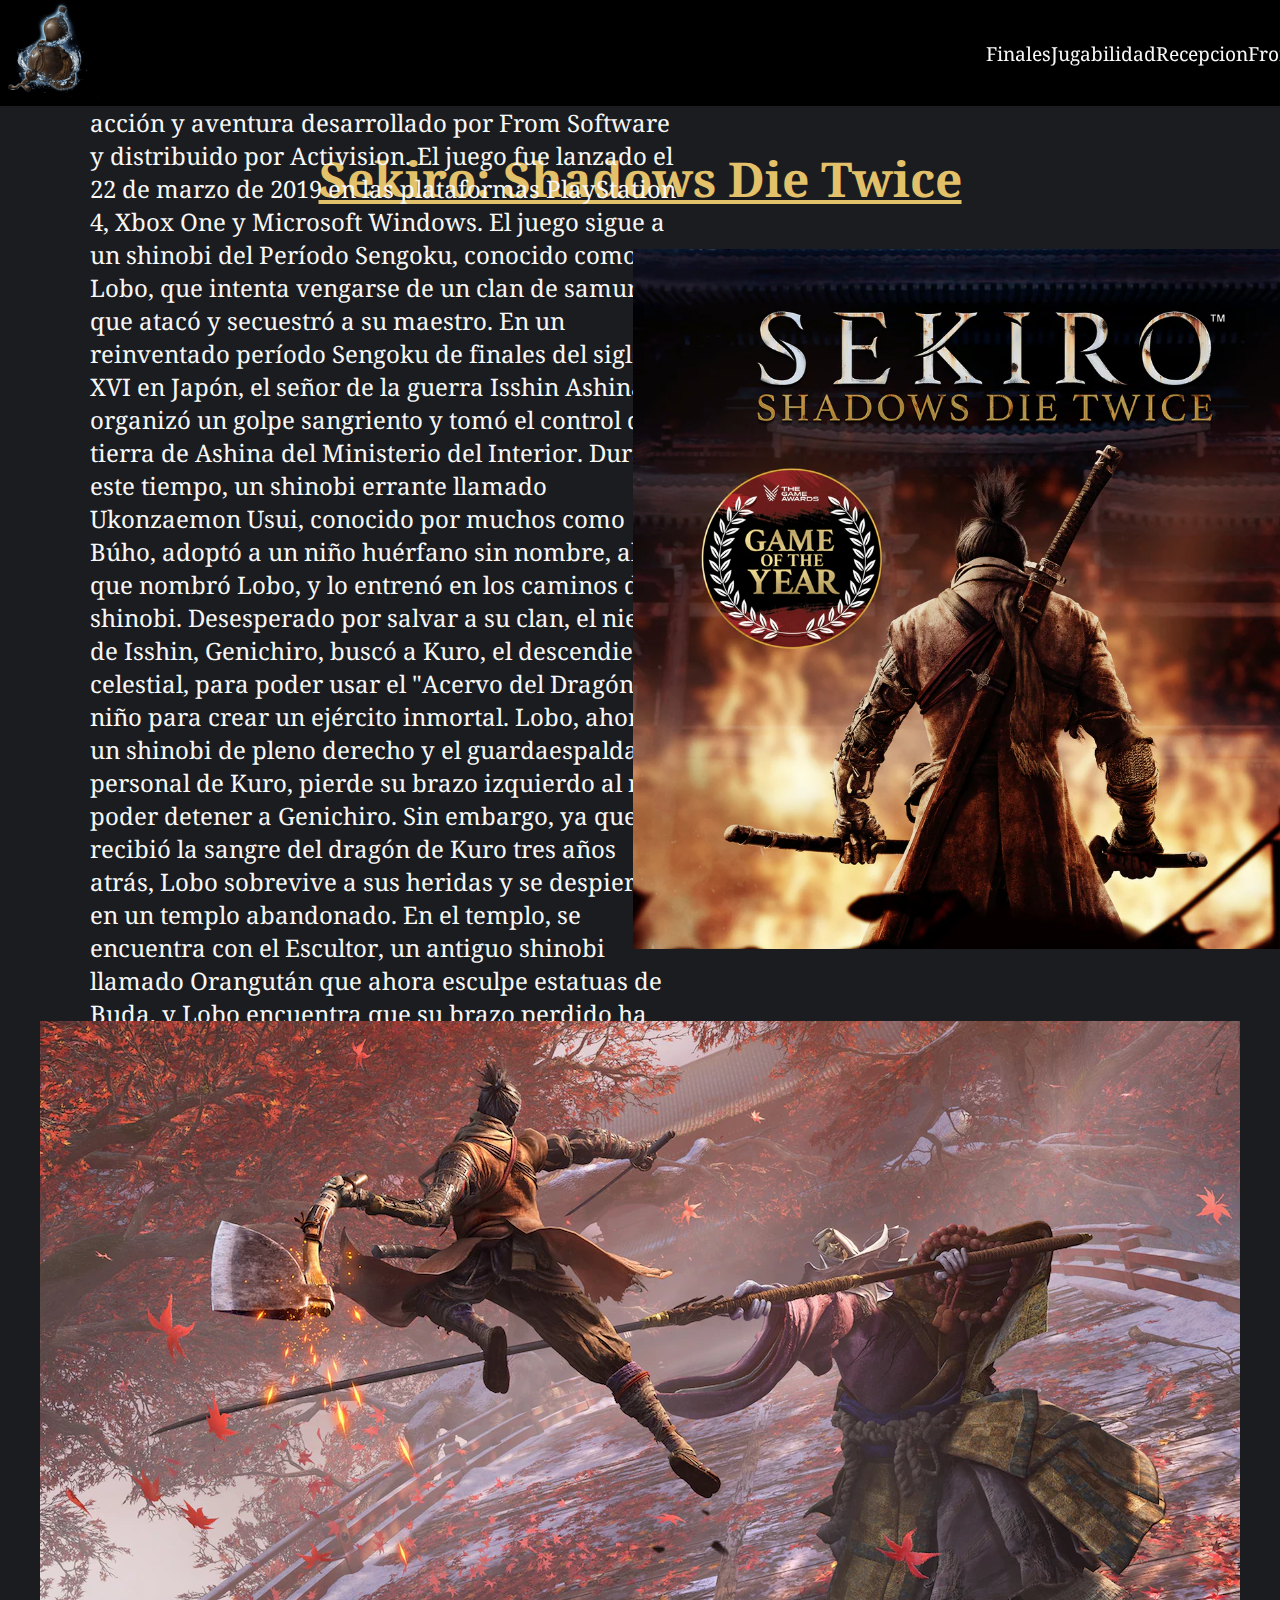
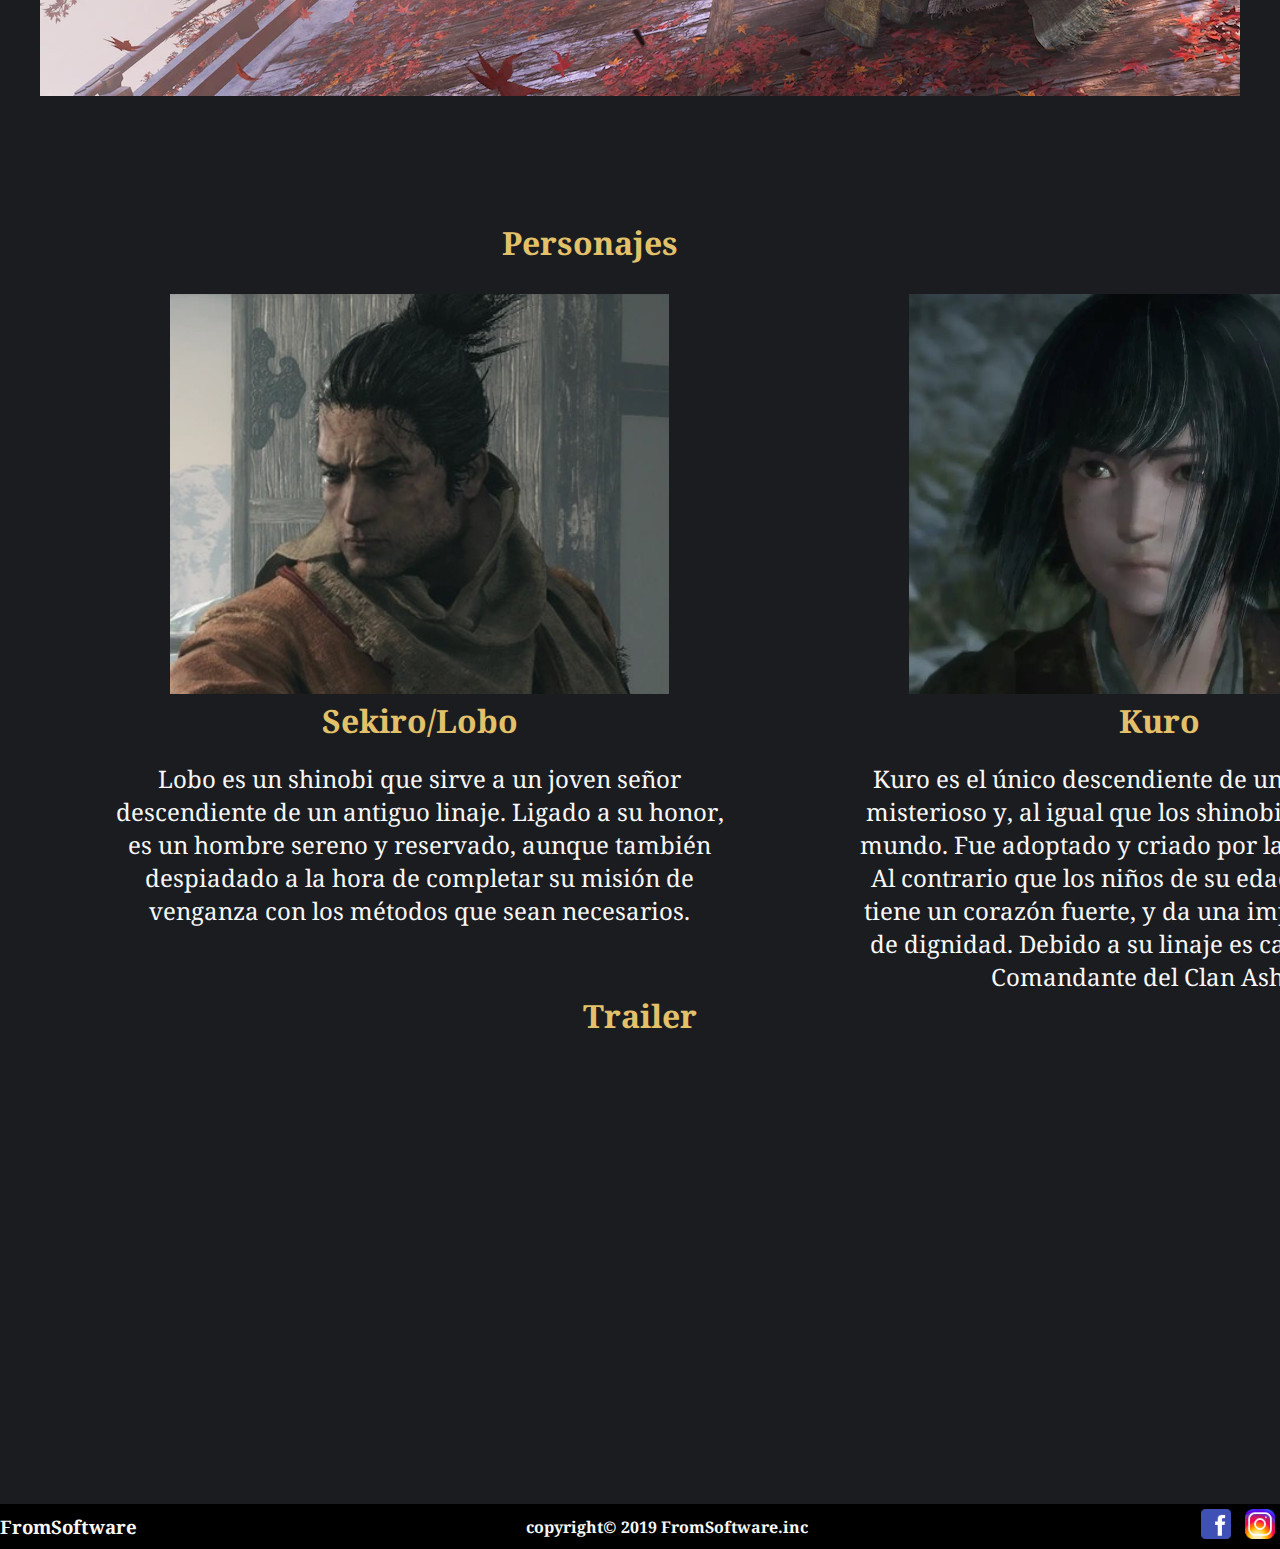
==== index.html @ 219a7577 "Preentrega2 ver1" ====
<!DOCTYPE html>
<html lang="en">
<head>
    <meta charset="UTF-8">
    <meta name="viewport" content="width=device-width, initial-scale=1.0">
    <title>GuiaSekiro</title>
    <link rel="stylesheet" href="./css/estilos.css">
</head>
<body>
    <header>
        <!--logo-->
        <a href="#"><img src="./medios/logo.png" alt="calabaza curativa de sekiro"></a>
        <!--menu-->
        <nav>
            <ul>
                <li><a href="./paginas/finales.html">Finales</a> </li>
                <li><a href="./paginas/jugabilidad.html">Jugabilidad</a> </li>
                <li><a href="./paginas/recepcion.html">Recepcion</a> </li>
                <li><a href="./paginas/fromsoftware.html">FromSoftware</a> </li>
            </ul>
        </nav>
    </header>

    <main>
        <!--Titulo-->
        <h1>Sekiro: Shadows Die Twice</h1>
        <!--introduccion-->
        <div class="grid">
            <div>
                <p class="gridTexto">
                    Sekiro: Shadows Die Twice es un videojuego de acción y aventura desarrollado por From Software y distribuido por Activision. El juego fue lanzado el 22 de marzo de 2019 en las plataformas PlayStation 4, Xbox One y Microsoft Windows. El juego sigue a un shinobi del Período Sengoku, conocido como Lobo, que intenta vengarse de un clan de samuráis que atacó y secuestró a su maestro.
                    En un reinventado período Sengoku de finales del siglo XVI en Japón, el señor de la guerra Isshin Ashina organizó un golpe sangriento y tomó el control de la tierra de Ashina del Ministerio del Interior. Durante este tiempo, un shinobi errante llamado Ukonzaemon Usui, conocido por muchos como Búho, adoptó a un niño huérfano sin nombre, al que nombró Lobo, y lo entrenó en los caminos del shinobi.     Desesperado por salvar a su clan, el nieto de Isshin, Genichiro, buscó a Kuro, el descendiente celestial, para poder usar el "Acervo del Dragón" del niño para crear un ejército inmortal. Lobo, ahora un shinobi de pleno derecho y el guardaespaldas personal de Kuro, pierde su brazo izquierdo al no poder detener a Genichiro. Sin embargo, ya que recibió la sangre del dragón de Kuro tres años atrás, Lobo sobrevive a sus heridas y se despierta en un templo abandonado. En el templo, se encuentra con el Escultor, un antiguo shinobi llamado Orangután que ahora esculpe estatuas de Buda, y Lobo encuentra que su brazo perdido ha sido reemplazado por la Prótesis Shinobi, un brazo artificial sofisticado que puede empuñar una gran variedad de artilugios y armas.
                </p>
            </div>
            <div>
                <img class="gridPortada" src="./medios/portada_sekiro.png" alt="portada de sekiro">
            </div>
            
        </div>
        <div class="imagen1">
        <img src="./medios/monja_sekiro.png" alt="sekiro luchando con la monja corrupta">
        </div>

        <!--personajes principales-->
        <div class="tituloPersonajes">
            <h2>Personajes</h2>
        </div>
        <div class="padrePersonajes">
            <div class="personajes">
                <img class="personajes" src="./medios/wolf.png" alt="wolf">
                <h2>Sekiro/Lobo</h2>
                <p>Lobo es un shinobi que sirve a un joven señor descendiente de un antiguo linaje. Ligado a su honor, es un hombre sereno y reservado, aunque también despiadado a la hora de completar su misión de venganza con los métodos que sean necesarios.</p>
                
            </div>
            <div class="personajes">
                <img class="personajes" src="./medios/kuro.jpg" alt="lord kuro descendiente celestial">
                <h2>Kuro</h2>  
                <p>Kuro es el único descendiente de un antiguo linaje misterioso y, al igual que los shinobi, está sólo en el mundo. Fue adoptado y criado por la familia Hirata. Al contrario que los niños de su edad, es tranquilo, tiene un corazón fuerte, y da una impresión natural de dignidad. Debido a su linaje es capturado por el Comandante del Clan Ashina.</p> 
            </div>
        </div>

        <!--trailer-->
        <div class="trailer">
            <h2>Trailer</h2>
            <iframe width="750" height="422" src="https://www.youtube.com/embed/C6RlgBw5KCs" title="YouTube video player" frameborder="0" allow="accelerometer; autoplay; clipboard-write; encrypted-media; gyroscope; picture-in-picture; web-share" allowfullscreen></iframe>
        </div>
    </main>

    <footer>
        <h3>FromSoftware</h3>
        <h4>copyright© 2019 FromSoftware.inc</h4>
        <div>
            <a href="https://www.facebook.com/SekiroTheGame"><img src="./medios/facebook_icon.png" alt="logo facebook"></a>
            <a href="https://www.instagram.com/sekirothegame/"><img src="./medios/instagram_icon.png" alt="logo instagram"></a>
        </div>
    </footer>
</body>
</html>
---- css/estilos.css ----
/* Fuente */
  @import url('https://fonts.googleapis.com/css2?family=Noto+Serif+Vithkuqi&display=swap');
/* font-family: 'Noto Serif Vithkuqi', serif; */

/* #F7F7F7
#e3c16a
#000000
#1A1C20 */

*{
    padding: 0px;
    margin: 0px;
}

body{
    font-family: 'Noto Serif Vithkuqi', serif;
}

html{
    background-color: #1A1C20;
}

/* header */

header{
    background-color: #000000;
    display: flex;
    flex-wrap: wrap;
    justify-content: space-between;
    align-items: center;
    position: sticky;
    top: 0;
}

nav{
    width: 23%;
}

header ul{
    list-style: none;
    display: flex;
    justify-content: space-around;
}

header a{
    font-size: larger;
    color: #F7F7F7;
    text-decoration: none;
}

header img{
    width: 100px;
}

/* main */

h1{
    margin-top: 40px;
    text-decoration: underline;
    color: #e3c16a;
    font-size: 3rem;
    text-align: center;
}


p{
    display: flex;
    color: #F7F7F7;
    font-size: 1.5rem;
}

h3{
    color: #F7F7F7;
}

h4{
    color: #F7F7F7;
}

div.grid{
    margin-top: 250px;
    margin-left: 90px;
    display: grid;

    grid-template-columns: 50% 50%;

    grid-template-rows: 280px 280px ;

    grid-template-areas: 
    "texto1   portada1"
    "texto1   portada1";

    justify-content: center;
    justify-items: center;
    align-items: center;

}

p.gridTexto{
    grid-area: texto1;
}
img.gridPortada{
    grid-area: portada1;
    height: 700px;
}
.imagen1{
    height: 800px;
    text-align: center;
}

.personajes{
    height: 400px;
    margin: 0px 60px;
}

.tituloPersonajes{
    text-align: center;
    margin-right: 100px;
}

h2{
    color: #e3c16a;
    font-size: 2rem;
    margin-bottom: 20px;
}


div.padrePersonajes{
    text-align: center;
    display: flex;
    justify-content: space-evenly;
    margin: 30px 50px;
    margin-bottom: 300px;
}

div.trailer{
    text-align: center;
    margin: 20px;
}

/* Finales*/

h2.finales1{
    margin: 20px 50px;
}

h2.finales2{
    margin: 20px 50px;
    text-align: right;
}

div.padreImagenesFinales{
    display: flex;
    justify-content: space-around;
    text-align: center;
    margin: 20px;
}
img.imagenes_finales{
    width: 250px;
}

p.finales{
    font-size: 1rem;
}

div.finales{
    text-align: justify;
    display: flex;
    margin: 20px 50px;
}

/* Jugabilidad */

.h2Jugabilidad{
    margin-left: 60px;
    margin-top: 60px;

}

.textoJugabilidad{
    margin-left: 60px;
    margin-right: 60px;
    margin-bottom: 40px;
    text-align: justify;
}

.padreImagenJugabilidad{
    text-align: center;
    margin: 60px;
}

.imagenJugabilidad{
    width: 800px;
}
/* Recepcion */

.padreImagenMetacritic{
    text-align: center;
}

.imagenMetacritic{
    margin: 60px;
}

.textoRecepcion{
    margin: 60px;
}

/* FromSoftware */
.padreImagenFromsoftware{
    text-align: center;
}
.imagenFromsoftware{
    margin: 30px;
}

.textoFromsoftware{
    margin: 30px 60px;
    text-align: justify;
}

.padreImagenJuegos{
    text-align: center;
}

.imagenJuegos{
    margin: 60px;
}

/* footer */

footer{
    background-color: #000000;
    display: flex;
    justify-content: space-between;
    align-items: center;
}

footer img{
    height: 40px;
}

/* mobile*/
@media only screen and (max-width: 500px){
    header{
        flex-direction: column;
    }
    header a{
        font-size: medium;
        margin: 3px;
    }
    header img{
        width: 55px;
    }
    
}
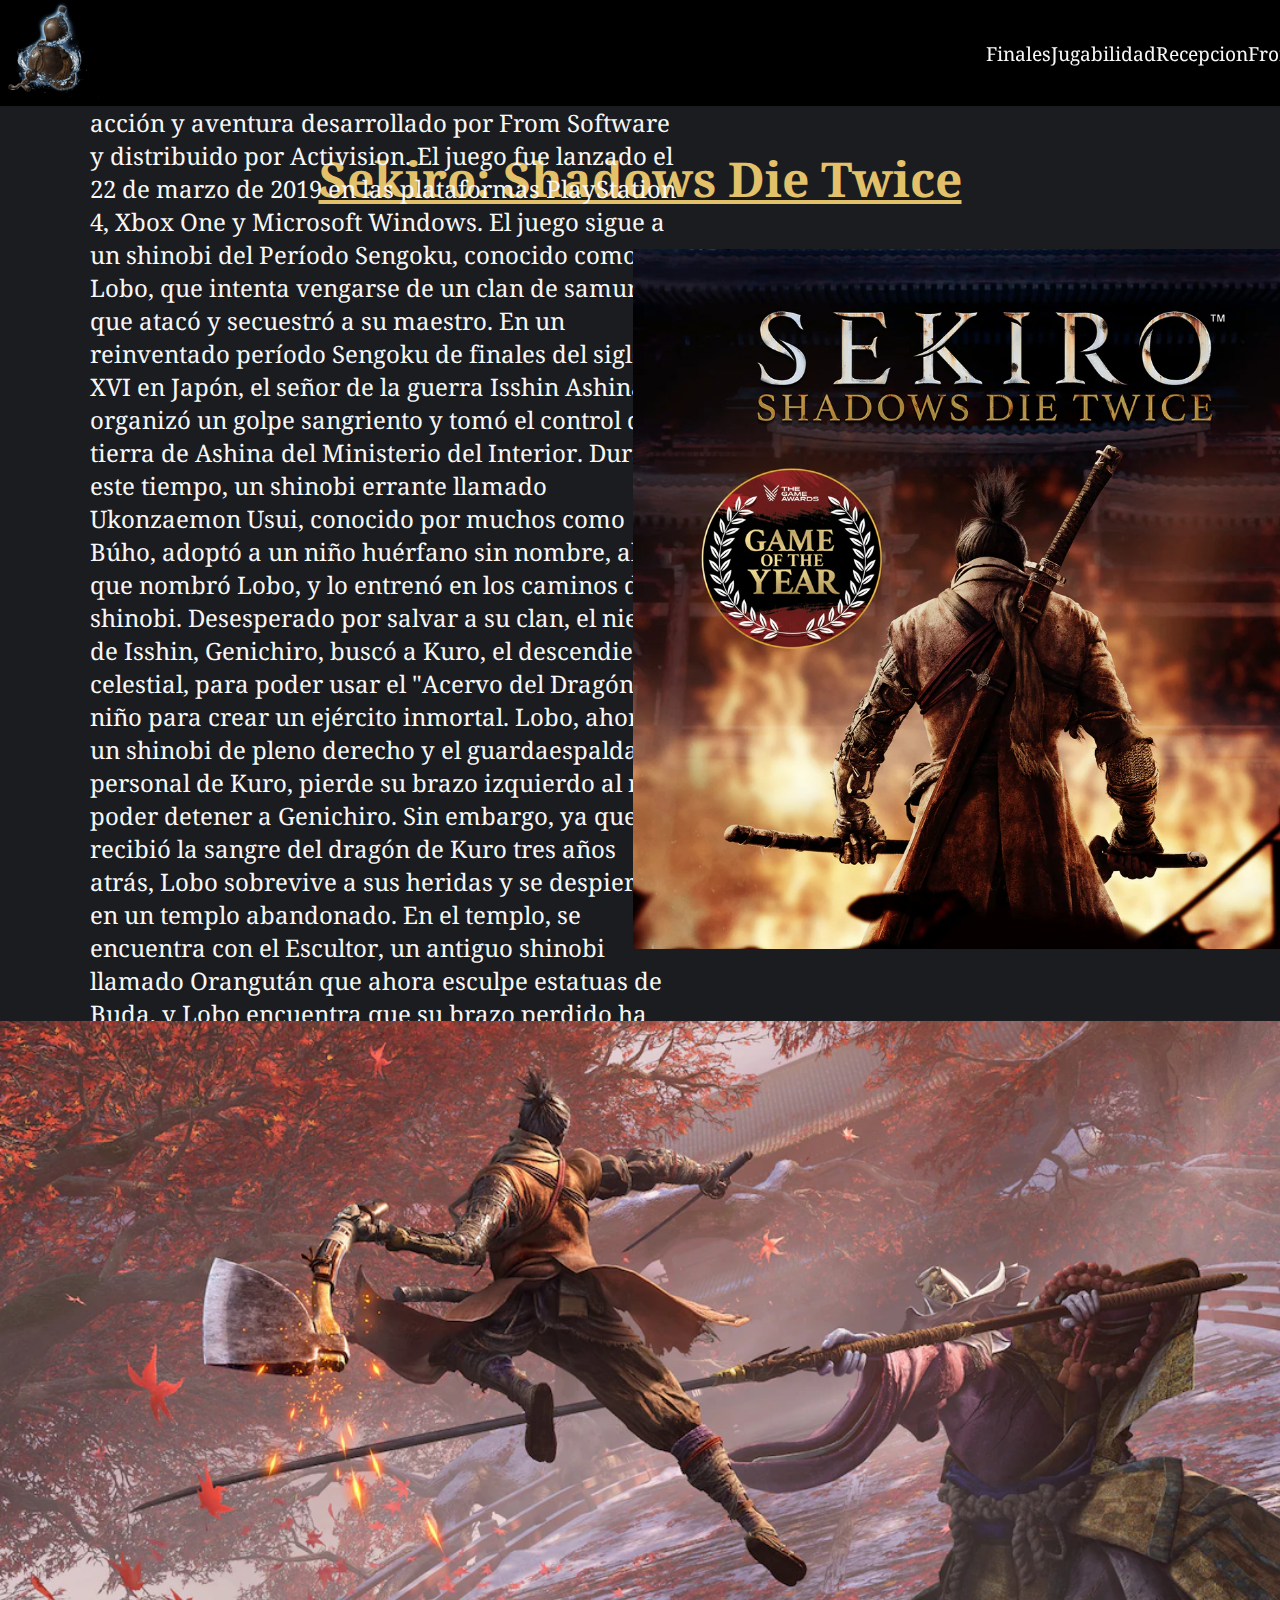
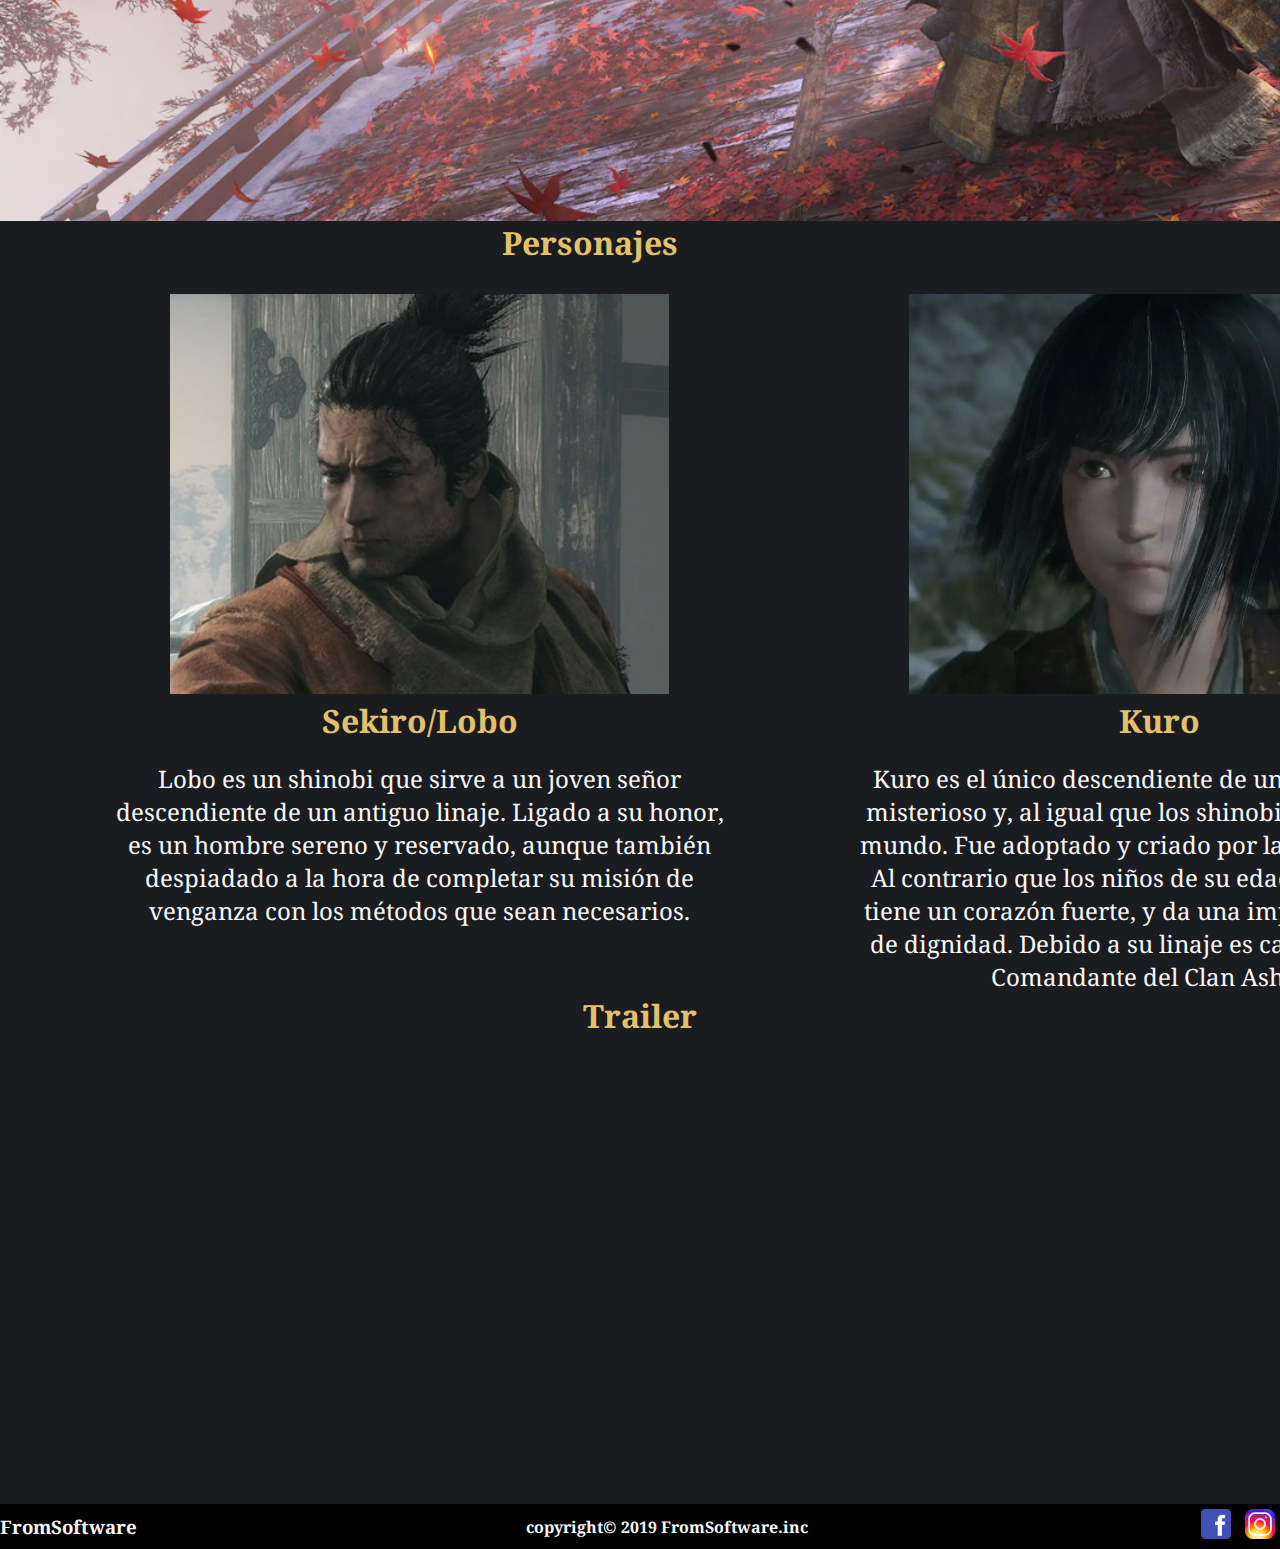
==== commit c5751513: "Preentrega2 ver2" ====
--- a/index.html
+++ b/index.html
@@ -38,7 +38,7 @@
             
         </div>
         <div class="imagen1">
-        <img src="./medios/monja_sekiro.png" alt="sekiro luchando con la monja corrupta">
+        <img class="imagen1" src="./medios/monja_sekiro.png" alt="sekiro luchando con la monja corrupta">
         </div>
 
         <!--personajes principales-->
@@ -62,7 +62,7 @@
         <!--trailer-->
         <div class="trailer">
             <h2>Trailer</h2>
-            <iframe width="750" height="422" src="https://www.youtube.com/embed/C6RlgBw5KCs" title="YouTube video player" frameborder="0" allow="accelerometer; autoplay; clipboard-write; encrypted-media; gyroscope; picture-in-picture; web-share" allowfullscreen></iframe>
+            <iframe class="trailerSize" width="750" height="422" src="https://www.youtube.com/embed/C6RlgBw5KCs" title="YouTube video player" frameborder="0" allow="accelerometer; autoplay; clipboard-write; encrypted-media; gyroscope; picture-in-picture; web-share" allowfullscreen></iframe>
         </div>
     </main>
 
--- a/css/estilos.css
+++ b/css/estilos.css
@@ -118,19 +118,18 @@
     margin-right: 100px;
 }
 
+div.padrePersonajes{
+    text-align: center;
+    display: flex;
+    justify-content: space-evenly;
+    margin: 30px 50px;
+    margin-bottom: 300px;
+}
+
 h2{
     color: #e3c16a;
     font-size: 2rem;
     margin-bottom: 20px;
-}
-
-
-div.padrePersonajes{
-    text-align: center;
-    display: flex;
-    justify-content: space-evenly;
-    margin: 30px 50px;
-    margin-bottom: 300px;
 }
 
 div.trailer{
@@ -244,6 +243,7 @@
 @media only screen and (max-width: 500px){
     header{
         flex-direction: column;
+        
     }
     header a{
         font-size: medium;
@@ -252,11 +252,59 @@
     header img{
         width: 55px;
     }
-    
-}
-
-
-
-
-
-
+    /*main*/
+    h1{
+        font-size: 2rem;
+    }
+    p{
+        font-size: medium;
+    }
+    div.grid{
+        margin: 0px;
+        grid-template-columns: 100%;
+
+        grid-template-rows: 600px;
+
+        grid-template-areas: 
+        "portada1"
+        "texto1";
+    }
+    img.gridPortada{
+        height: 400px
+    }
+    .imagen1{
+        height: 0px;
+    }
+    .tituloPersonajes{
+        margin-right: 0px;
+
+    }
+    div.padrePersonajes{
+        text-align: center;
+        display: block;
+        margin: 0px 0px;
+        margin-bottom: 600px;
+        margin-top: 0px;
+    }
+    .personajes{
+        margin-top: 100px;
+        margin-bottom: 200px;
+        height: 0px;
+    }
+
+    .trailerSize{
+        width: 375px;
+        height: 211px;
+    }
+    footer img{
+        height: 30px;
+    }
+    footer h3{
+        font-size: small;
+    }
+    footer h4{
+        font-size: smaller;
+    }
+
+
+}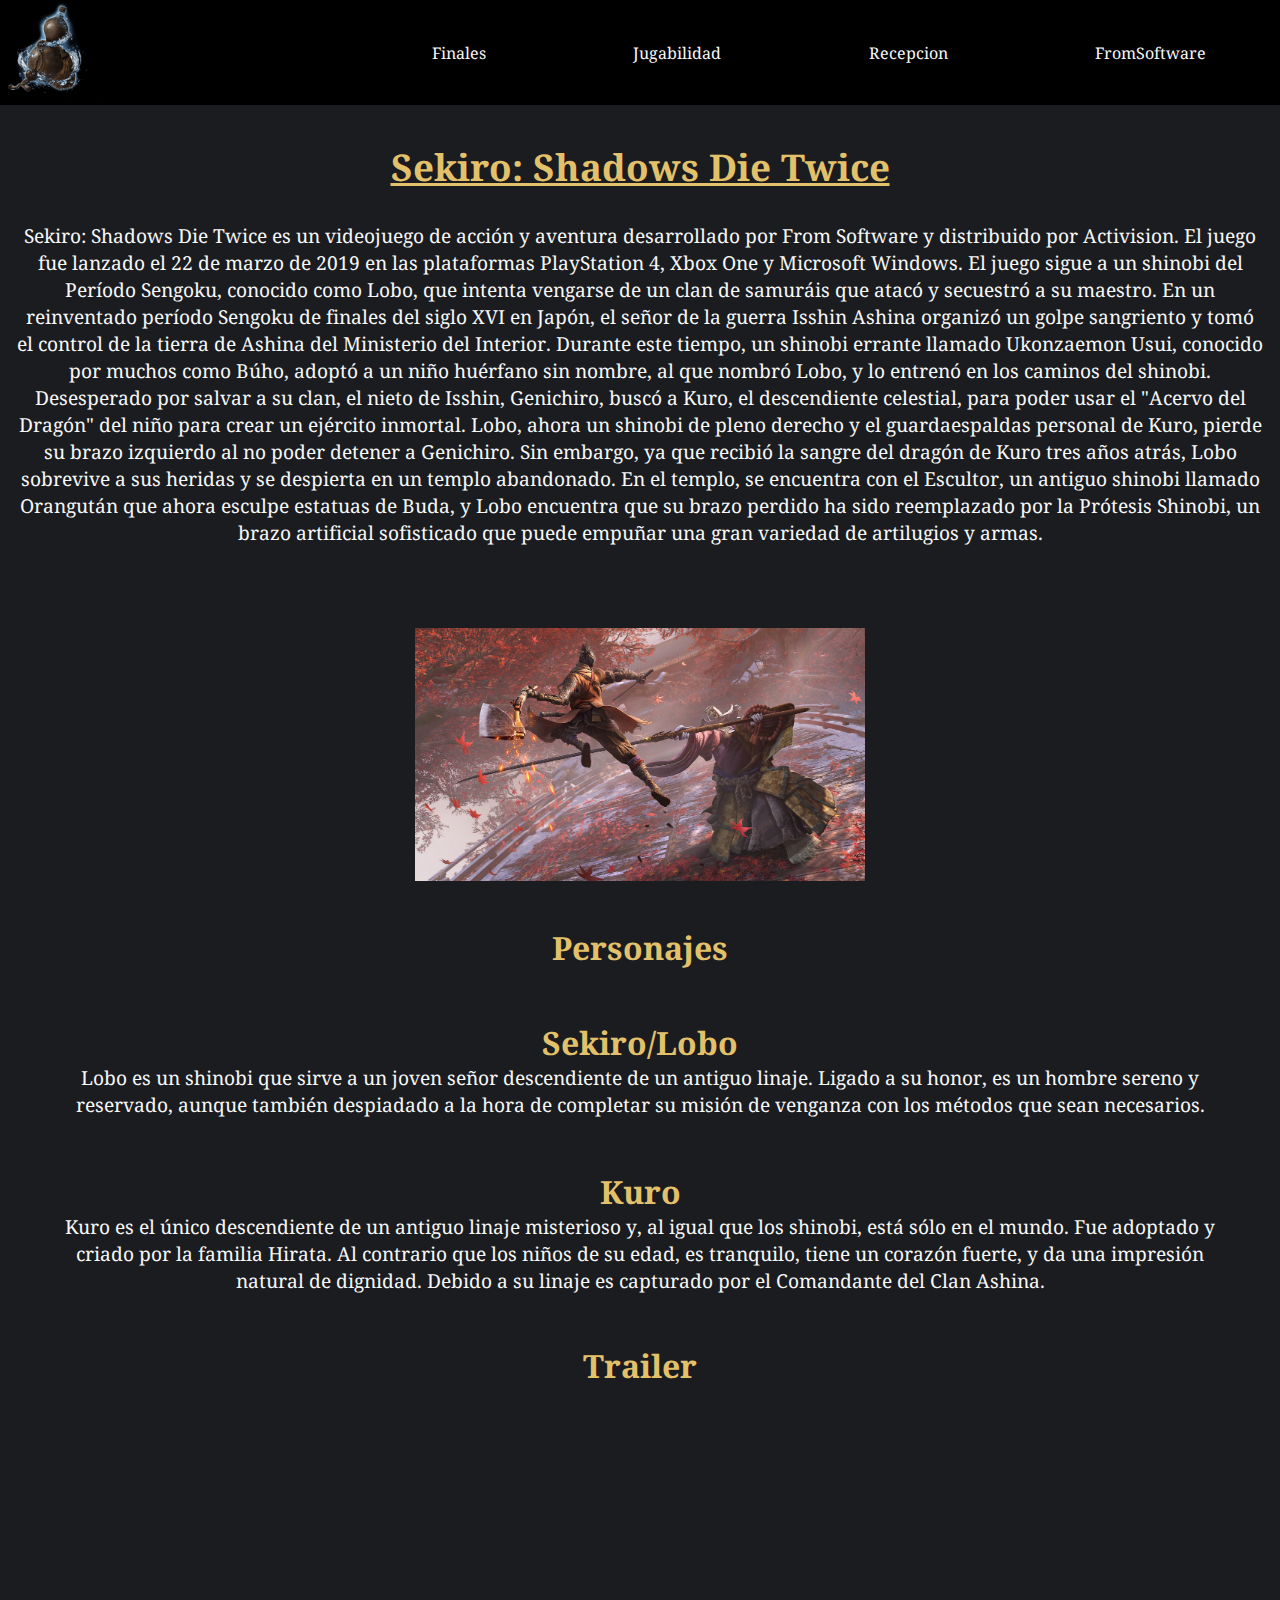
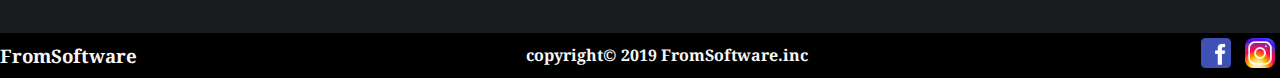
==== commit a7d5c6f3: "preentrega3 ver1" ====
--- a/index.html
+++ b/index.html
@@ -22,47 +22,49 @@
     </header>
 
     <main>
-        <!--Titulo-->
-        <h1>Sekiro: Shadows Die Twice</h1>
-        <!--introduccion-->
-        <div class="grid">
-            <div>
-                <p class="gridTexto">
+        <div class="contenedor">
+            <!--Titulo-->
+            <div class="titulo">
+                <h1>
+                Sekiro: Shadows Die Twice
+                </h1>
+            </div>
+            <!--introduccion-->
+            <div class="contenido">
+                <p>
                     Sekiro: Shadows Die Twice es un videojuego de acción y aventura desarrollado por From Software y distribuido por Activision. El juego fue lanzado el 22 de marzo de 2019 en las plataformas PlayStation 4, Xbox One y Microsoft Windows. El juego sigue a un shinobi del Período Sengoku, conocido como Lobo, que intenta vengarse de un clan de samuráis que atacó y secuestró a su maestro.
                     En un reinventado período Sengoku de finales del siglo XVI en Japón, el señor de la guerra Isshin Ashina organizó un golpe sangriento y tomó el control de la tierra de Ashina del Ministerio del Interior. Durante este tiempo, un shinobi errante llamado Ukonzaemon Usui, conocido por muchos como Búho, adoptó a un niño huérfano sin nombre, al que nombró Lobo, y lo entrenó en los caminos del shinobi.     Desesperado por salvar a su clan, el nieto de Isshin, Genichiro, buscó a Kuro, el descendiente celestial, para poder usar el "Acervo del Dragón" del niño para crear un ejército inmortal. Lobo, ahora un shinobi de pleno derecho y el guardaespaldas personal de Kuro, pierde su brazo izquierdo al no poder detener a Genichiro. Sin embargo, ya que recibió la sangre del dragón de Kuro tres años atrás, Lobo sobrevive a sus heridas y se despierta en un templo abandonado. En el templo, se encuentra con el Escultor, un antiguo shinobi llamado Orangután que ahora esculpe estatuas de Buda, y Lobo encuentra que su brazo perdido ha sido reemplazado por la Prótesis Shinobi, un brazo artificial sofisticado que puede empuñar una gran variedad de artilugios y armas.
                 </p>
             </div>
-            <div>
-                <img class="gridPortada" src="./medios/portada_sekiro.png" alt="portada de sekiro">
+            <div class="portada">
+                <img class="portada" src="./medios/portada_sekiro.png" alt="portada de sekiro">
             </div>
-            
-        </div>
-        <div class="imagen1">
-        <img class="imagen1" src="./medios/monja_sekiro.png" alt="sekiro luchando con la monja corrupta">
+            <div class="monja">
+                <img class="monja" src="./medios/monja_sekiro.png" alt="sekiro luchando con la monja corrupta">
+            </div>
         </div>
 
         <!--personajes principales-->
-        <div class="tituloPersonajes">
-            <h2>Personajes</h2>
-        </div>
-        <div class="padrePersonajes">
-            <div class="personajes">
+        <div class="contenedorPersonajes">
+            <div class="tituloPersonajes">
+                <h2>Personajes</h2>
+            </div>
+            <div class="lobo">
                 <img class="personajes" src="./medios/wolf.png" alt="wolf">
                 <h2>Sekiro/Lobo</h2>
                 <p>Lobo es un shinobi que sirve a un joven señor descendiente de un antiguo linaje. Ligado a su honor, es un hombre sereno y reservado, aunque también despiadado a la hora de completar su misión de venganza con los métodos que sean necesarios.</p>
-                
             </div>
-            <div class="personajes">
+            <div class="kuro">
                 <img class="personajes" src="./medios/kuro.jpg" alt="lord kuro descendiente celestial">
-                <h2>Kuro</h2>  
-                <p>Kuro es el único descendiente de un antiguo linaje misterioso y, al igual que los shinobi, está sólo en el mundo. Fue adoptado y criado por la familia Hirata. Al contrario que los niños de su edad, es tranquilo, tiene un corazón fuerte, y da una impresión natural de dignidad. Debido a su linaje es capturado por el Comandante del Clan Ashina.</p> 
+                <h2>Kuro</h2> 
+                <p>Kuro es el único descendiente de un antiguo linaje misterioso y, al igual que los shinobi, está sólo en el mundo. Fue adoptado y criado por la familia Hirata. Al contrario que los niños de su edad, es tranquilo, tiene un corazón fuerte, y da una impresión natural de dignidad. Debido a su linaje es capturado por el Comandante del Clan Ashina.</p>   
             </div>
         </div>
 
         <!--trailer-->
         <div class="trailer">
             <h2>Trailer</h2>
-            <iframe class="trailerSize" width="750" height="422" src="https://www.youtube.com/embed/C6RlgBw5KCs" title="YouTube video player" frameborder="0" allow="accelerometer; autoplay; clipboard-write; encrypted-media; gyroscope; picture-in-picture; web-share" allowfullscreen></iframe>
+            <iframe class="trailerSize" width="790" height="442" src="https://www.youtube.com/embed/C6RlgBw5KCs" title="YouTube video player" frameborder="0" allow="accelerometer; autoplay; clipboard-write; encrypted-media; gyroscope; picture-in-picture; web-share" allowfullscreen></iframe>
         </div>
     </main>
 
--- a/css/estilos.css
+++ b/css/estilos.css
@@ -10,6 +10,7 @@
 *{
     padding: 0px;
     margin: 0px;
+    
 }
 
 body{
@@ -33,7 +34,7 @@
 }
 
 nav{
-    width: 23%;
+    width: 30%;
 }
 
 header ul{
@@ -49,22 +50,21 @@
 }
 
 header img{
-    width: 100px;
+    width: 6.25rem;
 }
 
 /* main */
 
 h1{
-    margin-top: 40px;
     text-decoration: underline;
     color: #e3c16a;
-    font-size: 3rem;
-    text-align: center;
+    font-size: 5rem;
+    text-align: center;
+    margin-top: 1em;
 }
 
 
 p{
-    display: flex;
     color: #F7F7F7;
     font-size: 1.5rem;
 }
@@ -77,74 +77,104 @@
     color: #F7F7F7;
 }
 
-div.grid{
-    margin-top: 250px;
-    margin-left: 90px;
+.contenedor {
+    margin-right: 0px;
+    padding: 0px;
     display: grid;
-
-    grid-template-columns: 50% 50%;
-
-    grid-template-rows: 280px 280px ;
-
-    grid-template-areas: 
-    "texto1   portada1"
-    "texto1   portada1";
-
+    grid-gap: 1.875rem;
+    grid-template-columns: repeat(2, 1fr);
+    grid-template-rows: repeat(4, auto);
+    place-items: center;
     justify-content: center;
-    justify-items: center;
-    align-items: center;
-
-}
-
-p.gridTexto{
-    grid-area: texto1;
-}
-img.gridPortada{
-    grid-area: portada1;
-    height: 700px;
-}
-.imagen1{
-    height: 800px;
-    text-align: center;
-}
-
-.personajes{
-    height: 400px;
-    margin: 0px 60px;
-}
-
-.tituloPersonajes{
-    text-align: center;
-    margin-right: 100px;
-}
-
-div.padrePersonajes{
-    text-align: center;
+}
+
+.contenedor .titulo{
+    grid-column-start: 1;
+    grid-column-end: 3;
+}
+
+.contenedor .contenido{
+    grid-column: span 1;
     display: flex;
-    justify-content: space-evenly;
-    margin: 30px 50px;
-    margin-bottom: 300px;
+    margin-left: 12.5rem;
+}
+
+.contenedor .portada{
+    grid-column-start: 2;
+    grid-column-end: 3;
+}
+
+img.portada{
+    width: 46.875rem;
+}
+
+.contenedor .monja{
+    grid-column-start: 1;
+    grid-column-end: 3;
+}
+
+img.monja{
+    width: 93.75rem;
+}
+
+.contenedorPersonajes{
+    margin: 1.875rem;
+    padding: 1.875rem;
+    display: grid;
+    grid-gap: 5.625rem;
+    grid-template-columns: repeat(2, 1fr);
+    grid-template-rows: repeat(3, auto);
+    place-items: center;
+    justify-content: center;
+    
+}
+
+.contenedorPersonajes .tituloPersonajes{
+    grid-column-start: 1;
+    grid-column-end: 3;
+    justify-content: center;
+    place-items: center;
+}
+
+.contenedorPersonajes .lobo{
+    grid-column-start: 1;
+    grid-column-end: 2;
+    justify-content: center;
+    place-items: center;
+    text-align: center;
+}
+
+.contenedorPersonajes .kuro{
+    grid-column-start: 2;
+    grid-column-end: 3;
+    justify-content: center;
+    place-items: center;
+    text-align: center;
+}
+
+img.personajes{
+    height: 35rem;
 }
 
 h2{
     color: #e3c16a;
-    font-size: 2rem;
-    margin-bottom: 20px;
+    font-size: 3.25rem;
+    margin-bottom: 1.25rem;
 }
 
 div.trailer{
     text-align: center;
-    margin: 20px;
+    margin: 1.25rem;
 }
 
 /* Finales*/
 
 h2.finales1{
-    margin: 20px 50px;
+    margin: 1.25rem 3.125rem;
 }
 
 h2.finales2{
-    margin: 20px 50px;
+    margin: 1.25rem 3.125rem;
     text-align: right;
 }
 
@@ -152,10 +182,10 @@
     display: flex;
     justify-content: space-around;
     text-align: center;
-    margin: 20px;
+    margin: 1.25rem;
 }
 img.imagenes_finales{
-    width: 250px;
+    width: 15.625rem;
 }
 
 p.finales{
@@ -165,31 +195,31 @@
 div.finales{
     text-align: justify;
     display: flex;
-    margin: 20px 50px;
+    margin: 1.25rem 3.125rem;
 }
 
 /* Jugabilidad */
 
 .h2Jugabilidad{
-    margin-left: 60px;
-    margin-top: 60px;
+    margin-left: 3.75rem;
+    margin-top: 3.75rem;
 
 }
 
 .textoJugabilidad{
-    margin-left: 60px;
-    margin-right: 60px;
-    margin-bottom: 40px;
+    margin-left: 3.75rem;
+    margin-right: 3.75rem;
+    margin-bottom: 2.5rem;
     text-align: justify;
 }
 
 .padreImagenJugabilidad{
     text-align: center;
-    margin: 60px;
+    margin: 3.75rem;
 }
 
 .imagenJugabilidad{
-    width: 800px;
+    width: 50rem;
 }
 /* Recepcion */
 
@@ -198,11 +228,13 @@
 }
 
 .imagenMetacritic{
-    margin: 60px;
+    margin-top: 2rem;
+    margin-bottom: 2rem;
+    width: 80rem;
 }
 
 .textoRecepcion{
-    margin: 60px;
+    margin: 0rem;
 }
 
 /* FromSoftware */
@@ -210,11 +242,11 @@
     text-align: center;
 }
 .imagenFromsoftware{
-    margin: 30px;
+    margin: 1.875rem;
 }
 
 .textoFromsoftware{
-    margin: 30px 60px;
+    margin: 1.875rem 3.75rem;
     text-align: justify;
 }
 
@@ -223,7 +255,7 @@
 }
 
 .imagenJuegos{
-    margin: 60px;
+    margin: 3.75rem;
 }
 
 /* footer */
@@ -236,21 +268,28 @@
 }
 
 footer img{
-    height: 40px;
+    height: 2.5rem;
 }
 
 /* mobile*/
-@media only screen and (max-width: 500px){
+@media screen and (max-width: 500px){
     header{
         flex-direction: column;
         
     }
+    .aparte a{
+        font-size: 12px;
+    }
     header a{
         font-size: medium;
-        margin: 3px;
+        margin: 0.1875rem;
+    }
+
+    .aparte img{
+        width: 2.8125rem;
     }
     header img{
-        width: 55px;
+        width: 3.4375rem;
     }
     /*main*/
     h1{
@@ -259,52 +298,448 @@
     p{
         font-size: medium;
     }
-    div.grid{
-        margin: 0px;
-        grid-template-columns: 100%;
-
-        grid-template-rows: 600px;
-
-        grid-template-areas: 
-        "portada1"
-        "texto1";
-    }
-    img.gridPortada{
-        height: 400px
-    }
-    .imagen1{
-        height: 0px;
-    }
-    .tituloPersonajes{
+
+    .contenedor {
         margin-right: 0px;
-
-    }
-    div.padrePersonajes{
-        text-align: center;
-        display: block;
-        margin: 0px 0px;
-        margin-bottom: 600px;
-        margin-top: 0px;
-    }
-    .personajes{
-        margin-top: 100px;
-        margin-bottom: 200px;
-        height: 0px;
+        padding: 0px;
+        display: grid;
+        grid-gap: 1.875rem;
+        grid-template-columns: repeat(2, 1fr);
+        grid-template-rows: repeat(2, auto);
+        grid-template-areas: "titulo titulo"
+                             "contenido contenido";
+        place-items: center;
+        justify-content: center;
+    }
+    
+    .contenedor .titulo{
+        grid-column-start: 1;
+        grid-column-end: 3;
+        grid-area: titulo;
+    }
+    
+    .contenedor .contenido{
+        grid-column-start: 1;
+        grid-column-end: 3;
+        grid-area: contenido;
+        display: flex;
+        margin-left: 1rem;
+        margin-right: 1rem;
+        text-align: center;
+    }
+    
+    .contenedor .portada{
+        grid-column-start: 0;
+        grid-column-end: 0;
+    }
+    
+    img.portada{
+        width: 0px;
+    }
+    
+    .contenedor .monja{
+        grid-column-start: 1;
+        grid-column-end: 3;
+    }
+    
+    img.monja{
+        width: 18.75rem;
+    }
+    .contenedorPersonajes{
+        margin: 0.625rem;
+        padding: 1.875rem;
+        display: grid;
+        grid-gap: 1.875rem;
+        grid-template-columns: repeat(2, 1fr);
+        grid-template-rows: repeat(3, auto);
+        place-items: center;
+        justify-content: center;
+        
+    }
+    
+    .contenedorPersonajes .tituloPersonajes{
+        grid-column-start: 1;
+        grid-column-end: 3;
+        justify-content: center;
+        place-items: center;
+    }
+    
+    .contenedorPersonajes .lobo{
+        grid-column-start: 1;
+        grid-column-end: 3;
+        justify-content: center;
+        place-items: center;
+        text-align: center;
+    }
+    
+    .contenedorPersonajes .kuro{
+        grid-column-start: 1;
+        grid-column-end: 3;
+        justify-content: center;
+        place-items: center;
+        text-align: center;
+    }
+    
+    img.personajes{
+        height: 0rem;
+    }
+
+    h2{
+        color: #e3c16a;
+        font-size: 1.6rem;
+        margin-bottom: 0rem;
     }
 
     .trailerSize{
-        width: 375px;
-        height: 211px;
-    }
+        width: 16.25rem;
+        height: 8.75rem;
+    }
+
+    /* Finales*/
+    h1.aparte{
+        font-size: 1.8rem;
+    }
+
+    p.aparte{
+        font-size: 0.8rem;
+    }
+
+    h2.finales1{
+        margin: 0.9375rem 2.0625rem;
+        text-align: center;
+        font-size: 1.2rem;
+    }
+
+    h2.finales2{
+        margin: 0.9375rem 2.0625rem;
+        text-align: center;
+        font-size: 1.2rem;
+    }
+
+    div.padreImagenesFinales{
+        display: flex;
+        justify-content: space-around;
+        text-align: center;
+        margin: 0.9375rem;
+    }
+    img.imagenes_finales{
+        width: 5rem;
+    }
+
+    p.finales{
+        font-size: 0.625rem;
+    }
+
+    div.finales{
+        text-align: justify;
+        display: flex;
+        margin: 0.5625rem 1.4375rem;
+    }
+    /* Jugabilidad */
+
+    .h2Jugabilidad{
+        margin-left: 0rem;
+        margin-top: 1rem;
+        margin-bottom: 2rem;
+        text-align: center;
+        font-size: 1.2rem;
+    }
+    
+    .textoJugabilidad{
+        margin-left: 2rem;
+        margin-right: 2rem;
+        margin-bottom: 2.5rem;
+        text-align: justify;
+    }
+    
+    .padreImagenJugabilidad{
+        text-align: center;
+        margin: 0rem;
+    }
+    
+    .imagenJugabilidad{
+        width: 19rem;
+    }
+
+    /* Recepcion */
+
+    .padreImagenMetacritic{
+        text-align: center;
+    }
+
+    .imagenMetacritic{
+        margin-top: 2rem;
+        margin-bottom: 2rem;
+        width: 17rem;
+    }
+
+    .textoRecepcion{
+        margin: 0rem;
+    }
+
+    /* FromSoftware */
+     
+    .padreImagenFromsoftware{
+        text-align: center;
+    }
+    .imagenFromsoftware{
+        margin-left: 0px;
+        margin-right: 0px;
+        margin-bottom: 0px;
+        margin-top: 1.875rem;
+        width: 17rem;
+    }
+
+    .textoFromsoftware{
+        margin-left: 1.3rem;
+        margin-right: 1.3rem;
+        text-align: justify;
+    }
+
+    .padreImagenJuegos{
+        text-align: center;
+    }
+
+    .imagenJuegos{
+        margin-left: 0px;
+        margin-right: 0px;
+        margin-top: 1rem;
+        margin-bottom: 1rem;
+        width: 17rem;
+    }
+
+    /* footer */
     footer img{
-        height: 30px;
+        height: 1.125rem;
     }
     footer h3{
-        font-size: small;
+        font-size: x-small;
     }
     footer h4{
-        font-size: smaller;
-    }
-
-
+        font-size: xx-small;
+    }
+}
+
+@media screen and (min-width: 500px) and (max-width: 1550px){
+    header a{
+        font-size: 1rem;
+    }
+
+    .aparte img{
+        width: 80px;
+    }
+
+    nav{
+        width: 72%;
+    }
+    h1{
+        font-size: 2.3rem;
+    }
+    p{
+        font-size: 1.2rem;
+    }
+    .contenedor {
+        margin-right: 0px;
+        padding: 0px;
+        display: grid;
+        grid-gap: 1.875rem;
+        grid-template-columns: repeat(2, 1fr);
+        grid-template-rows: repeat(2, auto);
+        grid-template-areas: "titulo titulo"
+                             "contenido contenido";
+        place-items: center;
+        justify-content: center;
+    }
+    
+    .contenedor .titulo{
+        grid-column-start: 1;
+        grid-column-end: 3;
+        grid-area: titulo;
+    }
+    
+    .contenedor .contenido{
+        grid-column-start: 1;
+        grid-column-end: 3;
+        grid-area: contenido;
+        display: flex;
+        margin-left: 1rem;
+        margin-right: 1rem;
+        text-align: center;
+    }
+    
+    .contenedor .portada{
+        grid-column-start: 0;
+        grid-column-end: 0;
+    }
+    
+    img.portada{
+        width: 0px;
+    }
+    
+    .contenedor .monja{
+        grid-column-start: 1;
+        grid-column-end: 3;
+    }
+    
+    img.monja{
+        width: 28.125rem;
+    }
+    .contenedorPersonajes{
+        margin: 0.625rem;
+        padding: 1.875rem;
+        display: grid;
+        grid-gap: 1.875rem;
+        grid-template-columns: repeat(2, 1fr);
+        grid-template-rows: repeat(3, auto);
+        place-items: center;
+        justify-content: center;
+        
+    }
+    
+    .contenedorPersonajes .tituloPersonajes{
+        grid-column-start: 1;
+        grid-column-end: 3;
+        justify-content: center;
+        place-items: center;
+    }
+    
+    .contenedorPersonajes .lobo{
+        grid-column-start: 1;
+        grid-column-end: 3;
+        justify-content: center;
+        place-items: center;
+        text-align: center;
+    }
+    
+    .contenedorPersonajes .kuro{
+        grid-column-start: 1;
+        grid-column-end: 3;
+        justify-content: center;
+        place-items: center;
+        text-align: center;
+    }
+    
+    img.personajes{
+        height: 0rem;
+    }
+    
+    h2{
+        color: #e3c16a;
+        font-size: 2rem;
+        margin-bottom: 0rem;
+    }
+    .trailerSize{
+        width: 24.6875rem;
+        height: 13.8125rem;
+    }
+
+    /* Finales*/
+    h1.aparte{
+        font-size: 2.3rem;
+    }
+
+    p.aparte{
+        font-size: 1rem;
+    }
+
+    h2.finales1{
+        margin: 1.25rem 3.125rem;
+        text-align: center;
+        font-size: 1.7rem;
+    }
+
+    h2.finales2{
+        margin: 1.25rem 3.125rem;
+        text-align: center;
+        font-size: 1.7rem;
+    }
+
+    div.padreImagenesFinales{
+        display: flex;
+        justify-content: space-around;
+        text-align: center;
+        margin: 1.25rem;
+    }
+    img.imagenes_finales{
+        width: 7.5rem;
+    }
+
+    p.finales{
+        font-size: 0.625rem;
+    }
+
+    div.finales{
+        text-align: justify;
+        display: flex;
+        margin: 0.9375rem 2.1875rem;
+    }
+
+    /* Jugabilidad */
+
+    .h2Jugabilidad{
+        margin-left: 0rem;
+        margin-top: 1rem;
+        margin-bottom: 2rem;
+        text-align: center;
+        font-size: 2rem;
+    }
+
+    .textoJugabilidad{
+        margin-left: 4rem;
+        margin-right: 4rem;
+        margin-bottom: 2.5rem;
+        text-align: justify;
+    }
+
+    .padreImagenJugabilidad{
+        text-align: center;
+        margin: 0rem;
+    }
+
+    .imagenJugabilidad{
+        width: 29rem;
+    }
+        /* Recepcion */
+
+    .padreImagenMetacritic{
+        text-align: center;
+    }
+
+    .imagenMetacritic{
+        margin-top: 2rem;
+        margin-bottom: 2rem;
+        width: 30rem;
+    }
+
+    .textoRecepcion{
+        margin: 0rem;
+    }
+
+    /* FromSoftware */
+    .padreImagenFromsoftware{
+        text-align: center;
+    }
+    .imagenFromsoftware{
+        margin-left: 0px;
+        margin-right: 0px;
+        margin-top: 1.875rem;
+        width: 30rem;
+    }
+
+    .textoFromsoftware{
+        margin-left: 1.3rem;
+        margin-right: 1.3rem;
+        text-align: justify;
+    }
+
+    .padreImagenJuegos{
+        text-align: center;
+    }
+
+    .imagenJuegos{
+        margin-left: 0px;
+        margin-right: 0px;
+        margin-top: 1.875rem;
+        width: 30rem;
+    }
 }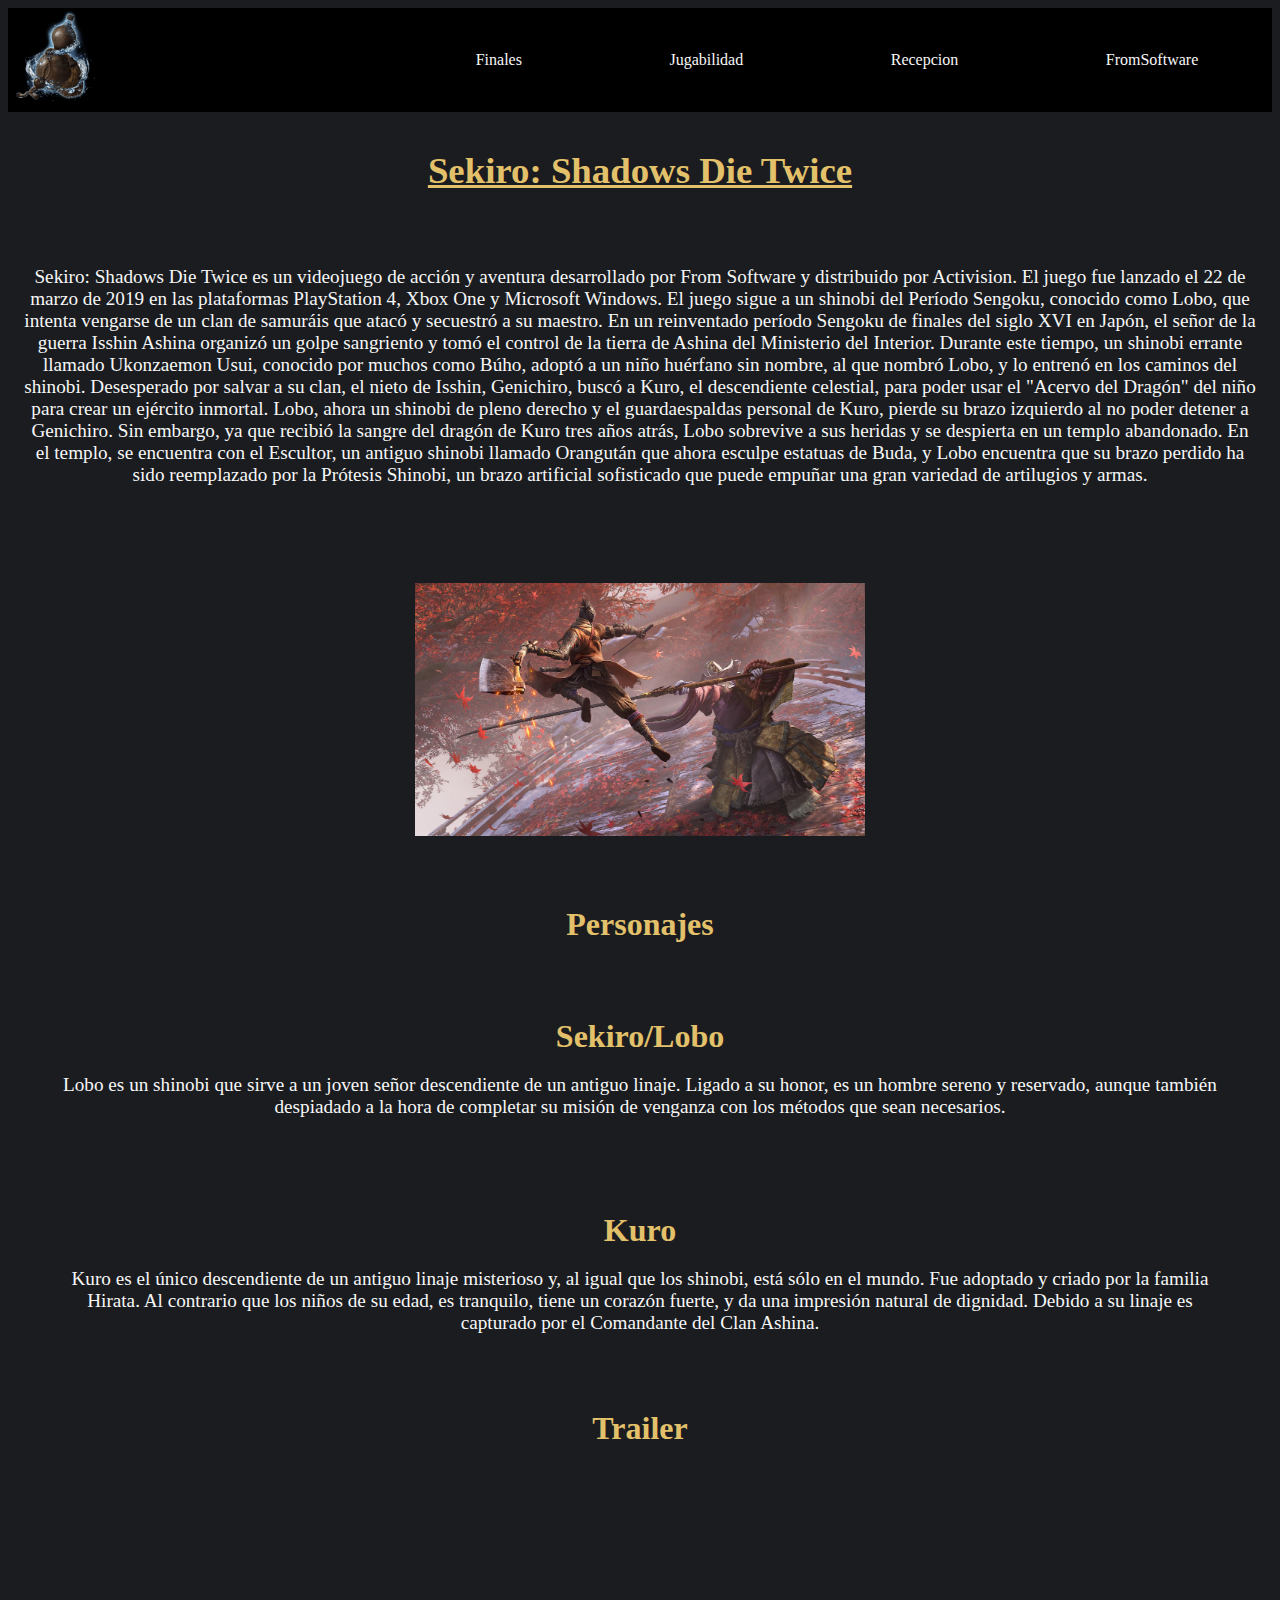
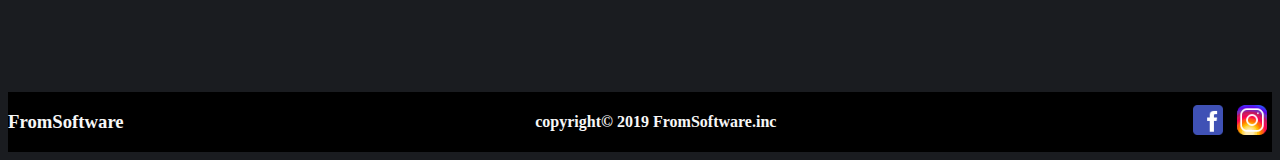
==== commit a3432b43: "Entrega Final ver1" ====
--- a/index.html
+++ b/index.html
@@ -4,7 +4,8 @@
     <meta charset="UTF-8">
     <meta name="viewport" content="width=device-width, initial-scale=1.0">
     <title>GuiaSekiro</title>
-    <link rel="stylesheet" href="./css/estilos.css">
+    <!--<link rel="stylesheet" href="./css/estilos.css">-->
+    <link rel="stylesheet" href="./css/styles.css">
 </head>
 <body>
     <header>
@@ -13,10 +14,10 @@
         <!--menu-->
         <nav>
             <ul>
-                <li><a href="./paginas/finales.html">Finales</a> </li>
-                <li><a href="./paginas/jugabilidad.html">Jugabilidad</a> </li>
-                <li><a href="./paginas/recepcion.html">Recepcion</a> </li>
-                <li><a href="./paginas/fromsoftware.html">FromSoftware</a> </li>
+                <li><a href="./paginas/finales.html" class="link">Finales</a> </li>
+                <li><a href="./paginas/jugabilidad.html" class="link">Jugabilidad</a> </li>
+                <li><a href="./paginas/recepcion.html" class="link">Recepcion</a> </li>
+                <li><a href="./paginas/fromsoftware.html" class="link">FromSoftware</a> </li>
             </ul>
         </nav>
     </header>
--- a/css/estilos.css
+++ b/css/estilos.css
@@ -200,61 +200,60 @@
 
 /* Jugabilidad */
 
-.h2Jugabilidad{
+.jugabilidad .h2{
     margin-left: 3.75rem;
     margin-top: 3.75rem;
-
-}
-
-.textoJugabilidad{
+}
+
+.jugabilidad .texto{
     margin-left: 3.75rem;
     margin-right: 3.75rem;
     margin-bottom: 2.5rem;
     text-align: justify;
 }
 
-.padreImagenJugabilidad{
+.jugabilidad .padreImagen{
     text-align: center;
     margin: 3.75rem;
 }
 
-.imagenJugabilidad{
+.jugabilidad .imagen{
     width: 50rem;
 }
 /* Recepcion */
 
-.padreImagenMetacritic{
-    text-align: center;
-}
-
-.imagenMetacritic{
+.recepcion .padreImagen{
+    text-align: center;
+}
+
+.recepcion .imagen{
     margin-top: 2rem;
     margin-bottom: 2rem;
     width: 80rem;
 }
 
-.textoRecepcion{
+.recepcion .texto{
     margin: 0rem;
 }
 
 /* FromSoftware */
-.padreImagenFromsoftware{
-    text-align: center;
-}
-.imagenFromsoftware{
+.fromsoftware .padreImagen{
+    text-align: center;
+}
+.fromsoftware .imagen{
     margin: 1.875rem;
 }
 
-.textoFromsoftware{
+.fromsoftware .texto{
     margin: 1.875rem 3.75rem;
     text-align: justify;
 }
 
-.padreImagenJuegos{
-    text-align: center;
-}
-
-.imagenJuegos{
+.juegos .padreImagen{
+    text-align: center;
+}
+
+.juegos .imagen{
     margin: 3.75rem;
 }
 
@@ -278,7 +277,7 @@
         
     }
     .aparte a{
-        font-size: 12px;
+        font-size: 0.75rem;
     }
     header a{
         font-size: medium;
@@ -299,6 +298,245 @@
         font-size: medium;
     }
 
+    .contenedor{
+        margin-right: 0px;
+        padding: 0px;
+        display: grid;
+        grid-gap: 1.875rem;
+        grid-template-columns: repeat(2, 1fr);
+        grid-template-rows: repeat(2, auto);
+        grid-template-areas: "titulo titulo"
+                             "contenido contenido";
+        place-items: center;
+        justify-content: center;
+    }
+    
+    .contenedor .titulo{
+        grid-column-start: 1;
+        grid-column-end: 3;
+        grid-area: titulo;
+    }
+    
+    .contenedor .contenido{
+        grid-column-start: 1;
+        grid-column-end: 3;
+        grid-area: contenido;
+        display: flex;
+        margin-left: 1rem;
+        margin-right: 1rem;
+        text-align: center;
+    }
+    
+    .contenedor .portada{
+        grid-column-start: 0;
+        grid-column-end: 0;
+    }
+    
+    img.portada{
+        width: 0px;
+    }
+    
+    .contenedor .monja{
+        grid-column-start: 1;
+        grid-column-end: 3;
+    }
+    
+    img.monja{
+        width: 18.75rem;
+    }
+    .contenedorPersonajes{
+        margin: 0.625rem;
+        padding: 1.875rem;
+        display: grid;
+        grid-gap: 1.875rem;
+        grid-template-columns: repeat(2, 1fr);
+        grid-template-rows: repeat(3, auto);
+        place-items: center;
+        justify-content: center;
+        
+    }
+    
+    .contenedorPersonajes .tituloPersonajes{
+        grid-column-start: 1;
+        grid-column-end: 3;
+        justify-content: center;
+        place-items: center;
+    }
+    
+    .contenedorPersonajes .lobo{
+        grid-column-start: 1;
+        grid-column-end: 3;
+        justify-content: center;
+        place-items: center;
+        text-align: center;
+    }
+    
+    .contenedorPersonajes .kuro{
+        grid-column-start: 1;
+        grid-column-end: 3;
+        justify-content: center;
+        place-items: center;
+        text-align: center;
+    }
+    
+    img.personajes{
+        height: 0rem;
+    }
+
+    h2{
+        color: #e3c16a;
+        font-size: 1.6rem;
+        margin-bottom: 0rem;
+    }
+
+    .trailerSize{
+        width: 16.25rem;
+        height: 8.75rem;
+    }
+
+    /* Finales*/
+    h1.aparte{
+        font-size: 1.8rem;
+    }
+
+    p.aparte{
+        font-size: 0.8rem;
+    }
+
+    h2.finales1{
+        margin: 0.9375rem 2.0625rem;
+        text-align: center;
+        font-size: 1.2rem;
+    }
+
+    h2.finales2{
+        margin: 0.9375rem 2.0625rem;
+        text-align: center;
+        font-size: 1.2rem;
+    }
+
+    div.padreImagenesFinales{
+        display: flex;
+        justify-content: space-around;
+        text-align: center;
+        margin: 0.9375rem;
+    }
+    img.imagenes_finales{
+        width: 5rem;
+    }
+
+    p.finales{
+        font-size: 0.625rem;
+    }
+
+    div.finales{
+        text-align: justify;
+        display: flex;
+        margin: 0.5625rem 1.4375rem;
+    }
+    /* Jugabilidad */
+
+    .jugabilidad .h2{
+        margin-left: 0rem;
+        margin-top: 1rem;
+        margin-bottom: 2rem;
+        text-align: center;
+        font-size: 1.2rem;
+    }
+    
+    .jugabilidad .texto{
+        margin-left: 2rem;
+        margin-right: 2rem;
+        margin-bottom: 2.5rem;
+        text-align: justify;
+    }
+    
+    .jugabilidad .padreImagen{
+        text-align: center;
+        margin: 0rem;
+    }
+    
+    .jugabilidad .imagen{
+        width: 19rem;
+    }
+
+    /* Recepcion */
+
+    .recepcion .padreImagen{
+        text-align: center;
+    }
+
+    .recepcion .imagen{
+        margin-top: 2rem;
+        margin-bottom: 2rem;
+        width: 17rem;
+    }
+
+    .recepcion .texto{
+        margin: 0rem;
+    }
+
+    /* FromSoftware */
+     
+    .fromsoftware .padreImagen{
+        text-align: center;
+    }
+    .fromsoftware .imagen{
+        margin-left: 0px;
+        margin-right: 0px;
+        margin-bottom: 0px;
+        margin-top: 1.875rem;
+        width: 17rem;
+    }
+
+    .fromsoftware .texto{
+        margin-left: 1.3rem;
+        margin-right: 1.3rem;
+        text-align: justify;
+    }
+
+    .juegos .padreImagen{
+        text-align: center;
+    }
+
+    .juegos .imagen{
+        margin-left: 0px;
+        margin-right: 0px;
+        margin-top: 1rem;
+        margin-bottom: 1rem;
+        width: 17rem;
+    }
+
+    /* footer */
+    footer img{
+        height: 1.125rem;
+    }
+    footer h3{
+        font-size: x-small;
+    }
+    footer h4{
+        font-size: xx-small;
+    }
+}
+
+@media screen and (min-width: 500px) and (max-width: 1550px){
+    header a{
+        font-size: 1rem;
+    }
+
+    .aparte img{
+        width: 80px;
+    }
+
+    nav{
+        width: 72%;
+    }
+    h1{
+        font-size: 2.3rem;
+    }
+    p{
+        font-size: 1.2rem;
+    }
     .contenedor {
         margin-right: 0px;
         padding: 0px;
@@ -343,7 +581,7 @@
     }
     
     img.monja{
-        width: 18.75rem;
+        width: 28.125rem;
     }
     .contenedorPersonajes{
         margin: 0.625rem;
@@ -383,245 +621,6 @@
     img.personajes{
         height: 0rem;
     }
-
-    h2{
-        color: #e3c16a;
-        font-size: 1.6rem;
-        margin-bottom: 0rem;
-    }
-
-    .trailerSize{
-        width: 16.25rem;
-        height: 8.75rem;
-    }
-
-    /* Finales*/
-    h1.aparte{
-        font-size: 1.8rem;
-    }
-
-    p.aparte{
-        font-size: 0.8rem;
-    }
-
-    h2.finales1{
-        margin: 0.9375rem 2.0625rem;
-        text-align: center;
-        font-size: 1.2rem;
-    }
-
-    h2.finales2{
-        margin: 0.9375rem 2.0625rem;
-        text-align: center;
-        font-size: 1.2rem;
-    }
-
-    div.padreImagenesFinales{
-        display: flex;
-        justify-content: space-around;
-        text-align: center;
-        margin: 0.9375rem;
-    }
-    img.imagenes_finales{
-        width: 5rem;
-    }
-
-    p.finales{
-        font-size: 0.625rem;
-    }
-
-    div.finales{
-        text-align: justify;
-        display: flex;
-        margin: 0.5625rem 1.4375rem;
-    }
-    /* Jugabilidad */
-
-    .h2Jugabilidad{
-        margin-left: 0rem;
-        margin-top: 1rem;
-        margin-bottom: 2rem;
-        text-align: center;
-        font-size: 1.2rem;
-    }
-    
-    .textoJugabilidad{
-        margin-left: 2rem;
-        margin-right: 2rem;
-        margin-bottom: 2.5rem;
-        text-align: justify;
-    }
-    
-    .padreImagenJugabilidad{
-        text-align: center;
-        margin: 0rem;
-    }
-    
-    .imagenJugabilidad{
-        width: 19rem;
-    }
-
-    /* Recepcion */
-
-    .padreImagenMetacritic{
-        text-align: center;
-    }
-
-    .imagenMetacritic{
-        margin-top: 2rem;
-        margin-bottom: 2rem;
-        width: 17rem;
-    }
-
-    .textoRecepcion{
-        margin: 0rem;
-    }
-
-    /* FromSoftware */
-     
-    .padreImagenFromsoftware{
-        text-align: center;
-    }
-    .imagenFromsoftware{
-        margin-left: 0px;
-        margin-right: 0px;
-        margin-bottom: 0px;
-        margin-top: 1.875rem;
-        width: 17rem;
-    }
-
-    .textoFromsoftware{
-        margin-left: 1.3rem;
-        margin-right: 1.3rem;
-        text-align: justify;
-    }
-
-    .padreImagenJuegos{
-        text-align: center;
-    }
-
-    .imagenJuegos{
-        margin-left: 0px;
-        margin-right: 0px;
-        margin-top: 1rem;
-        margin-bottom: 1rem;
-        width: 17rem;
-    }
-
-    /* footer */
-    footer img{
-        height: 1.125rem;
-    }
-    footer h3{
-        font-size: x-small;
-    }
-    footer h4{
-        font-size: xx-small;
-    }
-}
-
-@media screen and (min-width: 500px) and (max-width: 1550px){
-    header a{
-        font-size: 1rem;
-    }
-
-    .aparte img{
-        width: 80px;
-    }
-
-    nav{
-        width: 72%;
-    }
-    h1{
-        font-size: 2.3rem;
-    }
-    p{
-        font-size: 1.2rem;
-    }
-    .contenedor {
-        margin-right: 0px;
-        padding: 0px;
-        display: grid;
-        grid-gap: 1.875rem;
-        grid-template-columns: repeat(2, 1fr);
-        grid-template-rows: repeat(2, auto);
-        grid-template-areas: "titulo titulo"
-                             "contenido contenido";
-        place-items: center;
-        justify-content: center;
-    }
-    
-    .contenedor .titulo{
-        grid-column-start: 1;
-        grid-column-end: 3;
-        grid-area: titulo;
-    }
-    
-    .contenedor .contenido{
-        grid-column-start: 1;
-        grid-column-end: 3;
-        grid-area: contenido;
-        display: flex;
-        margin-left: 1rem;
-        margin-right: 1rem;
-        text-align: center;
-    }
-    
-    .contenedor .portada{
-        grid-column-start: 0;
-        grid-column-end: 0;
-    }
-    
-    img.portada{
-        width: 0px;
-    }
-    
-    .contenedor .monja{
-        grid-column-start: 1;
-        grid-column-end: 3;
-    }
-    
-    img.monja{
-        width: 28.125rem;
-    }
-    .contenedorPersonajes{
-        margin: 0.625rem;
-        padding: 1.875rem;
-        display: grid;
-        grid-gap: 1.875rem;
-        grid-template-columns: repeat(2, 1fr);
-        grid-template-rows: repeat(3, auto);
-        place-items: center;
-        justify-content: center;
-        
-    }
-    
-    .contenedorPersonajes .tituloPersonajes{
-        grid-column-start: 1;
-        grid-column-end: 3;
-        justify-content: center;
-        place-items: center;
-    }
-    
-    .contenedorPersonajes .lobo{
-        grid-column-start: 1;
-        grid-column-end: 3;
-        justify-content: center;
-        place-items: center;
-        text-align: center;
-    }
-    
-    .contenedorPersonajes .kuro{
-        grid-column-start: 1;
-        grid-column-end: 3;
-        justify-content: center;
-        place-items: center;
-        text-align: center;
-    }
-    
-    img.personajes{
-        height: 0rem;
-    }
     
     h2{
         color: #e3c16a;
@@ -676,7 +675,7 @@
 
     /* Jugabilidad */
 
-    .h2Jugabilidad{
+    .jugabilidad .h2{
         margin-left: 0rem;
         margin-top: 1rem;
         margin-bottom: 2rem;
@@ -684,59 +683,59 @@
         font-size: 2rem;
     }
 
-    .textoJugabilidad{
+    .jugabilidad .texto{
         margin-left: 4rem;
         margin-right: 4rem;
         margin-bottom: 2.5rem;
         text-align: justify;
     }
 
-    .padreImagenJugabilidad{
+    .jugabilidad .padreImagen{
         text-align: center;
         margin: 0rem;
     }
 
-    .imagenJugabilidad{
+    .jugabilidad .imagen{
         width: 29rem;
     }
-        /* Recepcion */
-
-    .padreImagenMetacritic{
-        text-align: center;
-    }
-
-    .imagenMetacritic{
+    /* Recepcion */
+
+    .recepcion .padreImagen{
+        text-align: center;
+    }
+
+    .recepcion .imagen{
         margin-top: 2rem;
         margin-bottom: 2rem;
         width: 30rem;
     }
 
-    .textoRecepcion{
+    .recepcion .texto{
         margin: 0rem;
     }
 
     /* FromSoftware */
-    .padreImagenFromsoftware{
-        text-align: center;
-    }
-    .imagenFromsoftware{
+    .fromsoftware .padreImagen{
+        text-align: center;
+    }
+    .fromsoftware .imagen{
         margin-left: 0px;
         margin-right: 0px;
         margin-top: 1.875rem;
         width: 30rem;
     }
 
-    .textoFromsoftware{
+    .fromsoftware .texto{
         margin-left: 1.3rem;
         margin-right: 1.3rem;
         text-align: justify;
     }
 
-    .padreImagenJuegos{
-        text-align: center;
-    }
-
-    .imagenJuegos{
+    .juegos .padreImagen{
+        text-align: center;
+    }
+
+    .juegos .imagen{
         margin-left: 0px;
         margin-right: 0px;
         margin-top: 1.875rem;
--- a/css/styles.css
+++ b/css/styles.css
@@ -0,0 +1,622 @@
+body {
+  font-family: "Noto Serif Vithkuqi", serif;
+}
+
+html {
+  background-color: #1A1C20;
+}
+
+header {
+  background-color: #000000;
+  display: flex;
+  flex-wrap: wrap;
+  justify-content: space-between;
+  align-items: center;
+  position: sticky;
+  top: 0;
+}
+header nav {
+  width: 30%;
+}
+header ul {
+  list-style: none;
+  display: flex;
+  justify-content: space-around;
+}
+header a {
+  font-size: larger;
+  color: #F7F7F7;
+  text-decoration: none;
+}
+header .link {
+  text-decoration: none;
+  position: relative;
+  padding: 10px;
+}
+header .link::after {
+  content: "";
+  width: 0;
+  height: 4px;
+  background-color: #e3c16a;
+  position: absolute;
+  bottom: 0;
+  right: 50%;
+  transition: all 0.5s;
+  will-change: width;
+}
+header .link:hover:after {
+  width: 100%;
+  right: 0;
+}
+header img {
+  width: 6.25rem;
+}
+
+h1 {
+  text-decoration: underline;
+  color: #e3c16a;
+  font-size: 5rem;
+  text-align: center;
+  margin-top: 1em;
+}
+
+p {
+  color: #F7F7F7;
+  font-size: 1.7rem;
+}
+
+h3 {
+  color: #F7F7F7;
+}
+
+h4 {
+  color: #F7F7F7;
+}
+
+.contenedor {
+  margin-right: 0px;
+  padding: 0px;
+  display: grid;
+  grid-gap: 1.875rem;
+  grid-template-columns: repeat(2, 1fr);
+  grid-template-rows: repeat(4, auto);
+  place-items: center;
+  justify-content: center;
+}
+.contenedor .titulo {
+  grid-column-start: 1;
+  grid-column-end: 3;
+}
+.contenedor .contenido {
+  grid-column: span 1;
+  display: flex;
+  margin-left: 12.5rem;
+}
+.contenedor .monja {
+  grid-column-start: 1;
+  grid-column-end: 3;
+}
+
+img.portada {
+  width: 46.875rem;
+}
+
+img.monja {
+  width: 93.75rem;
+}
+
+.contenedorPersonajes {
+  margin: 1.875rem;
+  padding: 1.875rem;
+  display: grid;
+  grid-gap: 5.625rem;
+  grid-template-columns: repeat(2, 1fr);
+  grid-template-rows: repeat(3, auto);
+  place-items: center;
+  justify-content: center;
+}
+.contenedorPersonajes .tituloPersonajes {
+  grid-column-start: 1;
+  grid-column-end: 3;
+  justify-content: center;
+  place-items: center;
+}
+.contenedorPersonajes .lobo {
+  grid-column-start: 1;
+  grid-column-end: 2;
+  justify-content: center;
+  place-items: center;
+  text-align: center;
+}
+.contenedorPersonajes .kuro {
+  grid-column-start: 2;
+  grid-column-end: 3;
+  justify-content: center;
+  place-items: center;
+  text-align: center;
+}
+
+img.personajes {
+  height: 35rem;
+}
+
+h2 {
+  color: #e3c16a;
+  font-size: 3.25rem;
+  margin-bottom: 1.25rem;
+}
+
+div.trailer {
+  text-align: center;
+  margin: 1.25rem;
+}
+
+h2.finales1 {
+  margin: 1.25rem 3.125rem;
+}
+
+h2.finales2 {
+  margin: 1.25rem 3.125rem;
+  text-align: right;
+}
+
+div.padreImagenesFinales {
+  display: flex;
+  justify-content: space-around;
+  text-align: center;
+  margin: 1.25rem;
+}
+
+img.imagenes_finales {
+  width: 15.625rem;
+}
+
+p.finales {
+  font-size: 1rem;
+}
+
+div.finales {
+  text-align: justify;
+  display: flex;
+  margin: 1.25rem 3.125rem;
+}
+
+.jugabilidad .h2 {
+  margin-left: 3.75rem;
+  margin-top: 3.75rem;
+}
+.jugabilidad .texto {
+  margin-left: 3.75rem;
+  margin-right: 3.75rem;
+  margin-bottom: 2.5rem;
+  text-align: justify;
+}
+.jugabilidad .padreImagen {
+  text-align: center;
+  margin: 3.75rem;
+}
+.jugabilidad .imagen {
+  width: 50rem;
+}
+
+.recepcion .padreImagen {
+  text-align: center;
+}
+.recepcion .imagen {
+  margin-top: 2rem;
+  margin-bottom: 2rem;
+  width: 80rem;
+}
+.recepcion .texto {
+  margin: 0rem;
+}
+
+.fromsoftware .padreImagen {
+  text-align: center;
+}
+.fromsoftware .imagen {
+  margin: 1.875rem;
+}
+.fromsoftware .texto {
+  margin: 1.875rem 3.75rem;
+  text-align: justify;
+}
+
+.juegos .padreImagen {
+  text-align: center;
+}
+.juegos .imagen {
+  margin: 3.75rem;
+}
+
+footer {
+  background-color: #000000;
+  display: flex;
+  justify-content: space-between;
+  align-items: center;
+}
+footer img {
+  height: 2.5rem;
+}
+
+@media screen and (max-width: 500px) {
+  .aparte a {
+    font-size: 0.75rem;
+  }
+  .aparte img {
+    width: 2.8125rem;
+  }
+  header {
+    flex-direction: column;
+  }
+  header img {
+    width: 3.4375rem;
+  }
+  h1 {
+    font-size: 2rem;
+  }
+  p {
+    font-size: medium;
+  }
+  .contenedor {
+    margin-right: 0px;
+    padding: 0px;
+    display: grid;
+    grid-gap: 1.875rem;
+    grid-template-columns: repeat(2, 1fr);
+    grid-template-rows: repeat(2, auto);
+    grid-template-areas: "titulo titulo" "contenido contenido";
+    place-items: center;
+    justify-content: center;
+  }
+  .contenedor .titulo {
+    grid-column-start: 1;
+    grid-column-end: 3;
+    grid-area: titulo;
+  }
+  .contenedor .contenido {
+    grid-column-start: 1;
+    grid-column-end: 3;
+    grid-area: contenido;
+    display: flex;
+    margin-left: 1rem;
+    margin-right: 1rem;
+    text-align: center;
+  }
+  .contenedor .portada {
+    grid-column-start: 0;
+    grid-column-end: 0;
+  }
+  .contenedor .monja {
+    grid-column-start: 1;
+    grid-column-end: 3;
+  }
+  img.portada {
+    width: 0px;
+  }
+  img.monja {
+    width: 18.75rem;
+  }
+  .contenedorPersonajes {
+    margin: 0.625rem;
+    padding: 1.875rem;
+    display: grid;
+    grid-gap: 1.875rem;
+    grid-template-columns: repeat(2, 1fr);
+    grid-template-rows: repeat(3, auto);
+    place-items: center;
+    justify-content: center;
+  }
+  .contenedorPersonajes .tituloPersonajes {
+    grid-column-start: 1;
+    grid-column-end: 3;
+    justify-content: center;
+    place-items: center;
+  }
+  .contenedorPersonajes .lobo {
+    grid-column-start: 1;
+    grid-column-end: 3;
+    justify-content: center;
+    place-items: center;
+    text-align: center;
+  }
+  .contenedorPersonajes .kuro {
+    grid-column-start: 1;
+    grid-column-end: 3;
+    justify-content: center;
+    place-items: center;
+    text-align: center;
+  }
+  img.personajes {
+    height: 0rem;
+  }
+  h2 {
+    color: #e3c16a;
+    font-size: 1.6rem;
+    margin-bottom: 0rem;
+  }
+  .trailerSize {
+    width: 16.25rem;
+    height: 8.75rem;
+  }
+  h1.aparte {
+    font-size: 1.8rem;
+  }
+  p.aparte {
+    font-size: 0.8rem;
+  }
+  h2.finales1 {
+    margin: 0.9375rem 2.0625rem;
+    text-align: center;
+    font-size: 1.2rem;
+  }
+  h2.finales2 {
+    margin: 0.9375rem 2.0625rem;
+    text-align: center;
+    font-size: 1.2rem;
+  }
+  div.padreImagenesFinales {
+    display: flex;
+    justify-content: space-around;
+    text-align: center;
+    margin: 0.9375rem;
+  }
+  img.imagenes_finales {
+    width: 5rem;
+  }
+  p.finales {
+    font-size: 0.625rem;
+  }
+  div.finales {
+    text-align: justify;
+    display: flex;
+    margin: 0.5625rem 1.4375rem;
+  }
+  .jugabilidad .h2 {
+    margin-left: 0rem;
+    margin-top: 1rem;
+    margin-bottom: 2rem;
+    text-align: center;
+    font-size: 1.2rem;
+  }
+  .jugabilidad .texto {
+    margin-left: 2rem;
+    margin-right: 2rem;
+    margin-bottom: 2.5rem;
+    text-align: justify;
+  }
+  .jugabilidad .padreImagen {
+    text-align: center;
+    margin: 0rem;
+  }
+  .jugabilidad .imagen {
+    width: 19rem;
+  }
+  .recepcion .padreImagen {
+    text-align: center;
+  }
+  .recepcion .imagen {
+    margin-top: 2rem;
+    margin-bottom: 2rem;
+    width: 17rem;
+  }
+  .recepcion .texto {
+    margin: 0rem;
+  }
+  .fromsoftware .padreImagen {
+    text-align: center;
+  }
+  .fromsoftware .imagen {
+    margin-left: 0px;
+    margin-right: 0px;
+    margin-bottom: 0px;
+    margin-top: 1.875rem;
+    width: 17rem;
+  }
+  .fromsoftware .texto {
+    margin-left: 1.3rem;
+    margin-right: 1.3rem;
+    text-align: justify;
+  }
+  .juegos .padreImagen {
+    text-align: center;
+  }
+  .juegos .imagen {
+    margin-left: 0px;
+    margin-right: 0px;
+    margin-top: 1rem;
+    margin-bottom: 1rem;
+    width: 17rem;
+  }
+  footer img {
+    height: 1.125rem;
+  }
+  footer h3 {
+    font-size: x-small;
+  }
+  footer h4 {
+    font-size: xx-small;
+  }
+}
+@media screen and (min-width: 500px) and (max-width: 1550px) {
+  header a {
+    font-size: 1rem;
+  }
+  header nav {
+    width: 72%;
+  }
+  h1 {
+    font-size: 2.3rem;
+  }
+  p {
+    font-size: 1.2rem;
+  }
+  .contenedor {
+    margin-right: 0px;
+    padding: 0px;
+    display: grid;
+    grid-gap: 1.875rem;
+    grid-template-columns: repeat(2, 1fr);
+    grid-template-rows: repeat(2, auto);
+    grid-template-areas: "titulo titulo" "contenido contenido";
+    place-items: center;
+    justify-content: center;
+  }
+  .contenedor .titulo {
+    grid-column-start: 1;
+    grid-column-end: 3;
+    grid-area: titulo;
+  }
+  .contenedor .contenido {
+    grid-column-start: 1;
+    grid-column-end: 3;
+    grid-area: contenido;
+    display: flex;
+    margin-left: 1rem;
+    margin-right: 1rem;
+    text-align: center;
+  }
+  .contenedor .portada {
+    grid-column-start: 0;
+    grid-column-end: 0;
+  }
+  .contenedor .monja {
+    grid-column-start: 1;
+    grid-column-end: 3;
+  }
+  img.portada {
+    width: 0px;
+  }
+  img.monja {
+    width: 28.125rem;
+  }
+  .contenedorPersonajes {
+    margin: 0.625rem;
+    padding: 1.875rem;
+    display: grid;
+    grid-gap: 1.875rem;
+    grid-template-columns: repeat(2, 1fr);
+    grid-template-rows: repeat(3, auto);
+    place-items: center;
+    justify-content: center;
+  }
+  .contenedorPersonajes .tituloPersonajes {
+    grid-column-start: 1;
+    grid-column-end: 3;
+    justify-content: center;
+    place-items: center;
+  }
+  .contenedorPersonajes .lobo {
+    grid-column-start: 1;
+    grid-column-end: 3;
+    justify-content: center;
+    place-items: center;
+    text-align: center;
+  }
+  .contenedorPersonajes .kuro {
+    grid-column-start: 1;
+    grid-column-end: 3;
+    justify-content: center;
+    place-items: center;
+    text-align: center;
+  }
+  img.personajes {
+    height: 0rem;
+  }
+  h2 {
+    color: #e3c16a;
+    font-size: 2rem;
+    margin-bottom: 0rem;
+  }
+  .trailerSize {
+    width: 24.6875rem;
+    height: 13.8125rem;
+  }
+  h1.aparte {
+    font-size: 2.3rem;
+  }
+  p.aparte {
+    font-size: 1rem;
+  }
+  h2.finales1 {
+    margin: 1.25rem 3.125rem;
+    text-align: center;
+    font-size: 1.7rem;
+  }
+  h2.finales2 {
+    margin: 1.25rem 3.125rem;
+    text-align: center;
+    font-size: 1.7rem;
+  }
+  div.padreImagenesFinales {
+    display: flex;
+    justify-content: space-around;
+    text-align: center;
+    margin: 1.25rem;
+  }
+  img.imagenes_finales {
+    width: 7.5rem;
+  }
+  p.finales {
+    font-size: 0.625rem;
+  }
+  div.finales {
+    text-align: justify;
+    display: flex;
+    margin: 0.9375rem 2.1875rem;
+  }
+  .jugabilidad .h2 {
+    margin-left: 0rem;
+    margin-top: 1rem;
+    margin-bottom: 2rem;
+    text-align: center;
+    font-size: 2rem;
+  }
+  .jugabilidad .texto {
+    margin-left: 4rem;
+    margin-right: 4rem;
+    margin-bottom: 2.5rem;
+    text-align: justify;
+  }
+  .jugabilidad .padreImagen {
+    text-align: center;
+    margin: 0rem;
+  }
+  .jugabilidad .imagen {
+    width: 29rem;
+  }
+  .recepcion .padreImagen {
+    text-align: center;
+  }
+  .recepcion .imagen {
+    margin-top: 2rem;
+    margin-bottom: 2rem;
+    width: 30rem;
+  }
+  .recepcion .texto {
+    margin: 0rem;
+  }
+  .fromsoftware .padreImagen {
+    text-align: center;
+  }
+  .fromsoftware .imagen {
+    margin-left: 0px;
+    margin-right: 0px;
+    margin-top: 1.875rem;
+    width: 30rem;
+  }
+  .fromsoftware .texto {
+    margin-left: 1.3rem;
+    margin-right: 1.3rem;
+    text-align: justify;
+  }
+  .juegos .padreImagen {
+    text-align: center;
+  }
+  .juegos .imagen {
+    margin-left: 0px;
+    margin-right: 0px;
+    margin-top: 1.875rem;
+    width: 30rem;
+  }
+}/*# sourceMappingURL=styles.css.map */